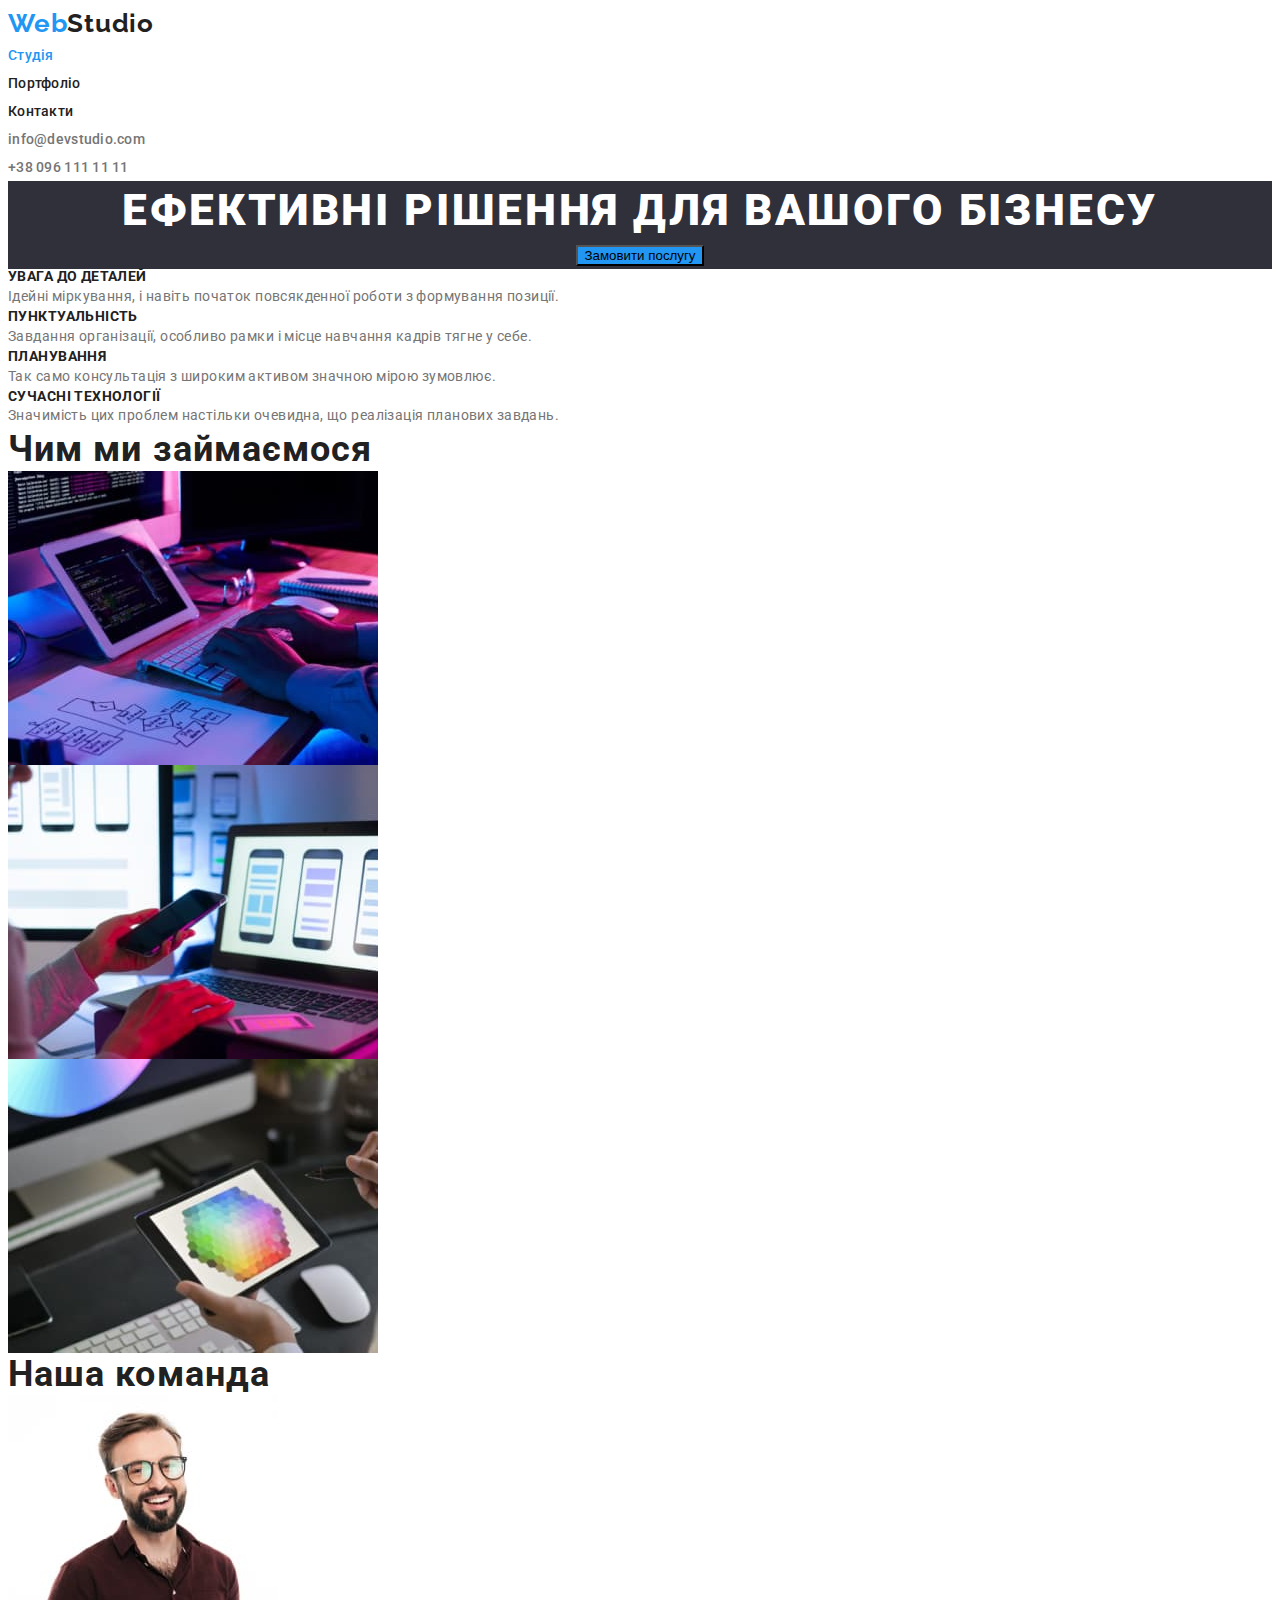
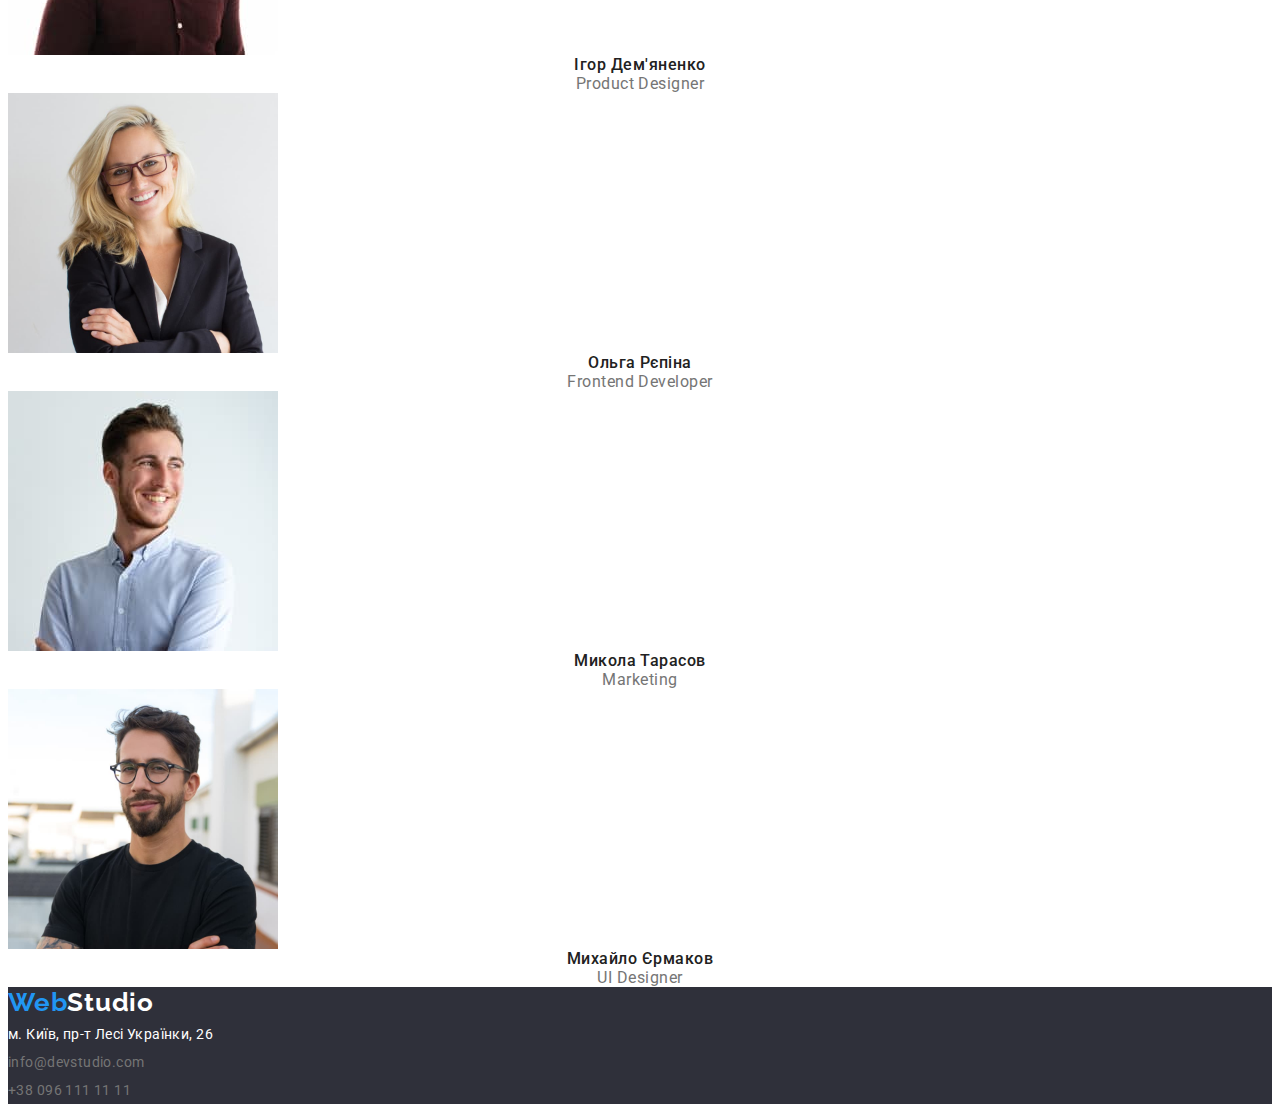
==== index.html @ 82c0abb4 "Initial commit" ====
<!DOCTYPE html>
<html lang="uk">
  <head>
    <meta charset="UTF-8" />
    <meta http-equiv="X-UA-Compatible" content="IE=edge" />
    <meta name="viewport" content="width=device-width, initial-scale=1.0" />
    <title>Document</title>
    <link rel="stylesheet" href="./css/styles.css" />
    <!-- font-family-->
    <link rel="preconnect" href="https://fonts.googleapis.com" />
    <link rel="preconnect" href="https://fonts.gstatic.com" crossorigin />
    <link
      href="https://fonts.googleapis.com/css2?family=Montserrat:wght@400;700&family=Raleway:wght@300;700&family=Roboto:wght@400;500;700;900&display=swap"
      rel="stylesheet"
    />
  </head>
  <body class="header">
    <header class="color-header">
      <nav>
        <a href="./index.html" class="logo link"
          ><span class="color-web">Web</span>Studio</a
        >
        <ul class="header-nav">
          <li>
            <a href="./index.html" class="header-nav-link header-studio link">Студія</a>
          </li>
          <li>
            <a href="./portfolio.html" class="header-nav-link link"
              >Портфоліо</a
            >
          </li>
          <li>
            <a href="" class="header-nav-link link">Контакти</a>
          </li>
        </ul>
      </nav>
      <ul class="contact">
        <li>
          <a href="mailto:info@devstudio.com" class="contact-link-mail link"
            >info@devstudio.com</a
          >
        </li>
        <li>
          <a href="tel:+3809611111" class="contact-link-tel link"
            >+38 096 111 11 11</a
          >
        </li>
      </ul>
    </header>
    <main>
      <section class="hero">
        <h1 class="hero-title">ЕФЕКТИВНІ РІШЕННЯ ДЛЯ ВАШОГО БІЗНЕСУ</h1>
        <button class="btn" type="button">Замовити послугу</button>
      </section>
      <section class="work">
        <h2 class="visually-hidden">Особливості</h2>
        <ul class="list">
          <li>
            <h3 class="work-title">УВАГА ДО ДЕТАЛЕЙ</h3>
            <p class="work-text">
              Ідейні міркування, і навіть початок повсякденної роботи з
              формування позиції.
            </p>
          </li>
          <li>
            <h3 class="work-title">ПУНКТУАЛЬНІСТЬ</h3>
            <p class="work-text">
              Завдання організації, особливо рамки і місце навчання кадрів тягне
              у себе.
            </p>
          </li>
          <li>
            <h3 class="work-title">ПЛАНУВАННЯ</h3>
            <p class="work-text">
              Так само консультація з широким активом значною мірою зумовлює.
            </p>
          </li>
          <li>
            <h3 class="work-title">СУЧАСНІ ТЕХНОЛОГІЇ</h3>
            <p class="work-text">
              Значимість цих проблем настільки очевидна, що реалізація планових
              завдань.
            </p>
          </li>
        </ul>
      </section>
      <section class="section">
        <h2 class="section-title">Чим ми займаємося</h2>
        <ul class="list">
          <li>
            <img
              src="./images/comp.jpg"
              alt="компьютер"
              width="370"
              height="294"
            />
          </li>
          <li>
            <img
              src="./images/mobile.jpg"
              alt="телефон"
              width="370"
              height="294"
            />
          </li>
          <li>
            <img
              src="./images/tablet.jpg"
              alt="планшет"
              width="370"
              height="294"
            />
          </li>
        </ul>
      </section>
      <section class="section">
        <h2 class="section-title">Наша команда</h2>
        <ul class="list">
          <li>
            <img
              class="img"
              src="./images/designer.jpg"
              alt="фото"
              width="270"
              height="260"
            />
            <div>
              <h3 class="section-title-name">Ігор Дем'яненко</h3>
              <p class="section-text" lang="en">Product Designer</p>
            </div>
          </li>
          <li>
            <img
              src="./images/frontend.jpg"
              alt="фото"
              width="270"
              height="260"
            />
            <div>
              <h3 class="section-title-name">Ольга Рєпіна</h3>
              <p class="section-text" lang="en">Frontend Developer</p>
            </div>
          </li>
          <li>
            <img
              src="./images/marketing.jpg"
              alt="фото"
              width="270"
              height="260"
            />
            <div>
              <h3 class="section-title-name">Микола Тарасов</h3>
              <p class="section-text" lang="en">Marketing</p>
            </div>
          </li>
          <li>
            <img src="./images/ui.jpg" alt="фото" width="270" height="260" />
            <div>
              <h3 class="section-title-name">Михайло Єрмаков</h3>
              <p class="section-text" lang="en">UI Designer</p>
            </div>
          </li>
        </ul>
      </section>
    </main>
    <footer class="color-footer">
      <a href="./index.html" class="logo-studio link"
        ><span class="color-web">Web</span>Studio</a
      >
      <address>
        <a
          href="https://goo.gl/maps/vG6KCRYgaPiJuEGL6"
          target="_blank"
          rel="noopener noreferrer nofollow"
          class="color-maps link"
          >м. Київ, пр-т Лесі Українки, 26</a
        >
        <ul class="list">
          <li>
            <a href="mailto:info@devstudio.com" class="color-mail link"
              >info@devstudio.com</a
            >
          </li>
          <li>
            <a href="tel:+3809611111" class="color-tel link"
              >+38 096 111 11 11</a
            >
          </li>
        </ul>
      </address>
    </footer>
  </body>
</html>
---- css/styles.css ----
p,
h1,
h2,
h3,
h4,
h5,
h6 {
  margin: 0;
}
ul,
ol {
  margin: 0;
  padding-left: 0;
  
}
ul {
  list-style: none;
}
/*Властивість кнопок*/
button {
  cursor: pointer;
}
address {
  font-style: normal;
}
/*Властивості картинок*/
img {
  display: block;
  max-width: 100%;
  height: auto;
}
/*Прибирає базові властивості посилань */
.link {
  text-decoration: none;
  color: inherit;
}

:root {
  --main-title-color: #ffffff;
  --body-title-color: #212121;
  --body-text-color: #757575;
  --blue-title-color: #2196f3;
}
/* header */
.logo {
  font-family: "Raleway";
  font-weight: 700;
  font-size: 26px;
  line-height: 1.19;
  letter-spacing: 0.03em;
  color: var(--body-title-color);
}

.header-nav-link:hover,
.header-nav-link:focus,
.contact-link-mail:hover,
.contact-link-mail:focus,
.contact-link-tel:hover,
.contact-link-tel:focus{
  color: var(--blue-title-color);
}

.header {
  font-family: "Roboto", sans-serif;
  font-size: 14px;
  line-height: 2;
  color: var(--body-title-color);
}
/* Властивості навігації*/
.header-nav-link {
  font-weight: 500;
  line-height: 1.14;
  letter-spacing: 0.02em;
  color:var(--body-title-color);
}

/*контакти*/
 .contact-link-mail, .contact-link-tel {
  font-weight: 500;
  line-height: 1.14;
  letter-spacing: 0.02em;
  color:  var(--body-text-color);
}

/*Акцент кольору на посилання studio*/
.header-studio {
  color:var(--blue-title-color)
}
/*Акцент кольору на посилання portfolio*/
.header-portfolio {
  color:var(--blue-title-color)
}
/*прибирає маркери*/
.list {
  marker: none;
}
.work-title {
  font-size: 14px;
  line-height: 1.14;
  letter-spacing: 0.03em;
  text-transform: uppercase;
}

.work-text {
  line-height: 1.71;
  letter-spacing: 0.03em;
  color: var(--body-text-color);
}

.hero {
  text-align: center;
  background-color: #2f303a;
  color: var(--main-title-color);
}
.hero-title {
  font-weight: 900;
  font-size: 44px;
  line-height: 1.36;
  letter-spacing: 0.06em;
  text-transform: uppercase;
}
/*стилізація кнопки*/
.btn {
  background-color: var(--blue-title-color);
}
.color-header {
  background: var(--grey);
  width: 1600px;
}

.section-title {
  font-size: 36px;
  line-height: 1.17;
  letter-spacing: 0.03em;
}
.section-title-name {
  font-weight: 500;
  font-size: 16px;
  line-height: 1.19;
  text-align: center;
  letter-spacing: 0.03em;
}
.section-text {
  font-size: 16px;
  line-height: 1.19;
  text-align: center;
  letter-spacing: 0.03em;
  color: var(--body-text-color);
}
.color-footer {
  background-color: #2f303a;
}
.logo-studio {
  font-family: "Raleway";
  font-weight: 700;
  font-size: 26px;
  line-height: 1.19;
  letter-spacing: 0.03em;
  color: rgba(255, 255, 255, 1);
}
.contacts,
.color-tel-black,
.color-mail-black,
.studio-black,
.color-studio-black {
  color: var(--body-title-color);
}
.color-web {
  color: #2196f3;
}

.color-studio,
.color-address,
.color-info {
  color: var(--main-title-color);
}


.color-mail:hover,
.color-mail:focus,
.color-tel:hover,
.color-tel:focus {
  color: var(--blue-title-color);
}

.color-mail,
.color-tel {
  letter-spacing: 0.03em;
  color:  var(--body-text-color);
  }
  .color-maps {
  letter-spacing: 0.03em;
  color:  var(--main-title-color);
  }
/*Портфоліо*/

 .cursor .cursor-btn {
  background: #f5f4fa;
  border-radius: 4px;
  border: #f5f4fa;
}
.cursor-btn:hover, .cursor-btn:focus  {
 color: var(--main-title-color);
 background-color: var(--blue-title-color);
 }



/*portfolio-title  скриває заголовок*/
.portfolio-title,
.visually-hidden {
  position: absolute;
  white-space: nowrap;
  width: 1px;
  height: 1px;
  overflow: hidden;
  border: 0;
  padding: 0;
  clip: rect(0 0 0 0);
  clip-path: inset(50%);
  margin: -1px;
}
.portfolio-title-list {
  font-size: 18px;
  line-height: 2;
  letter-spacing: 0.06em;
}
.portfolio-text {
  font-size: 16px;
  line-height: 1.88;
  letter-spacing: 0.03em;
  color: var(--body-text-color);
}
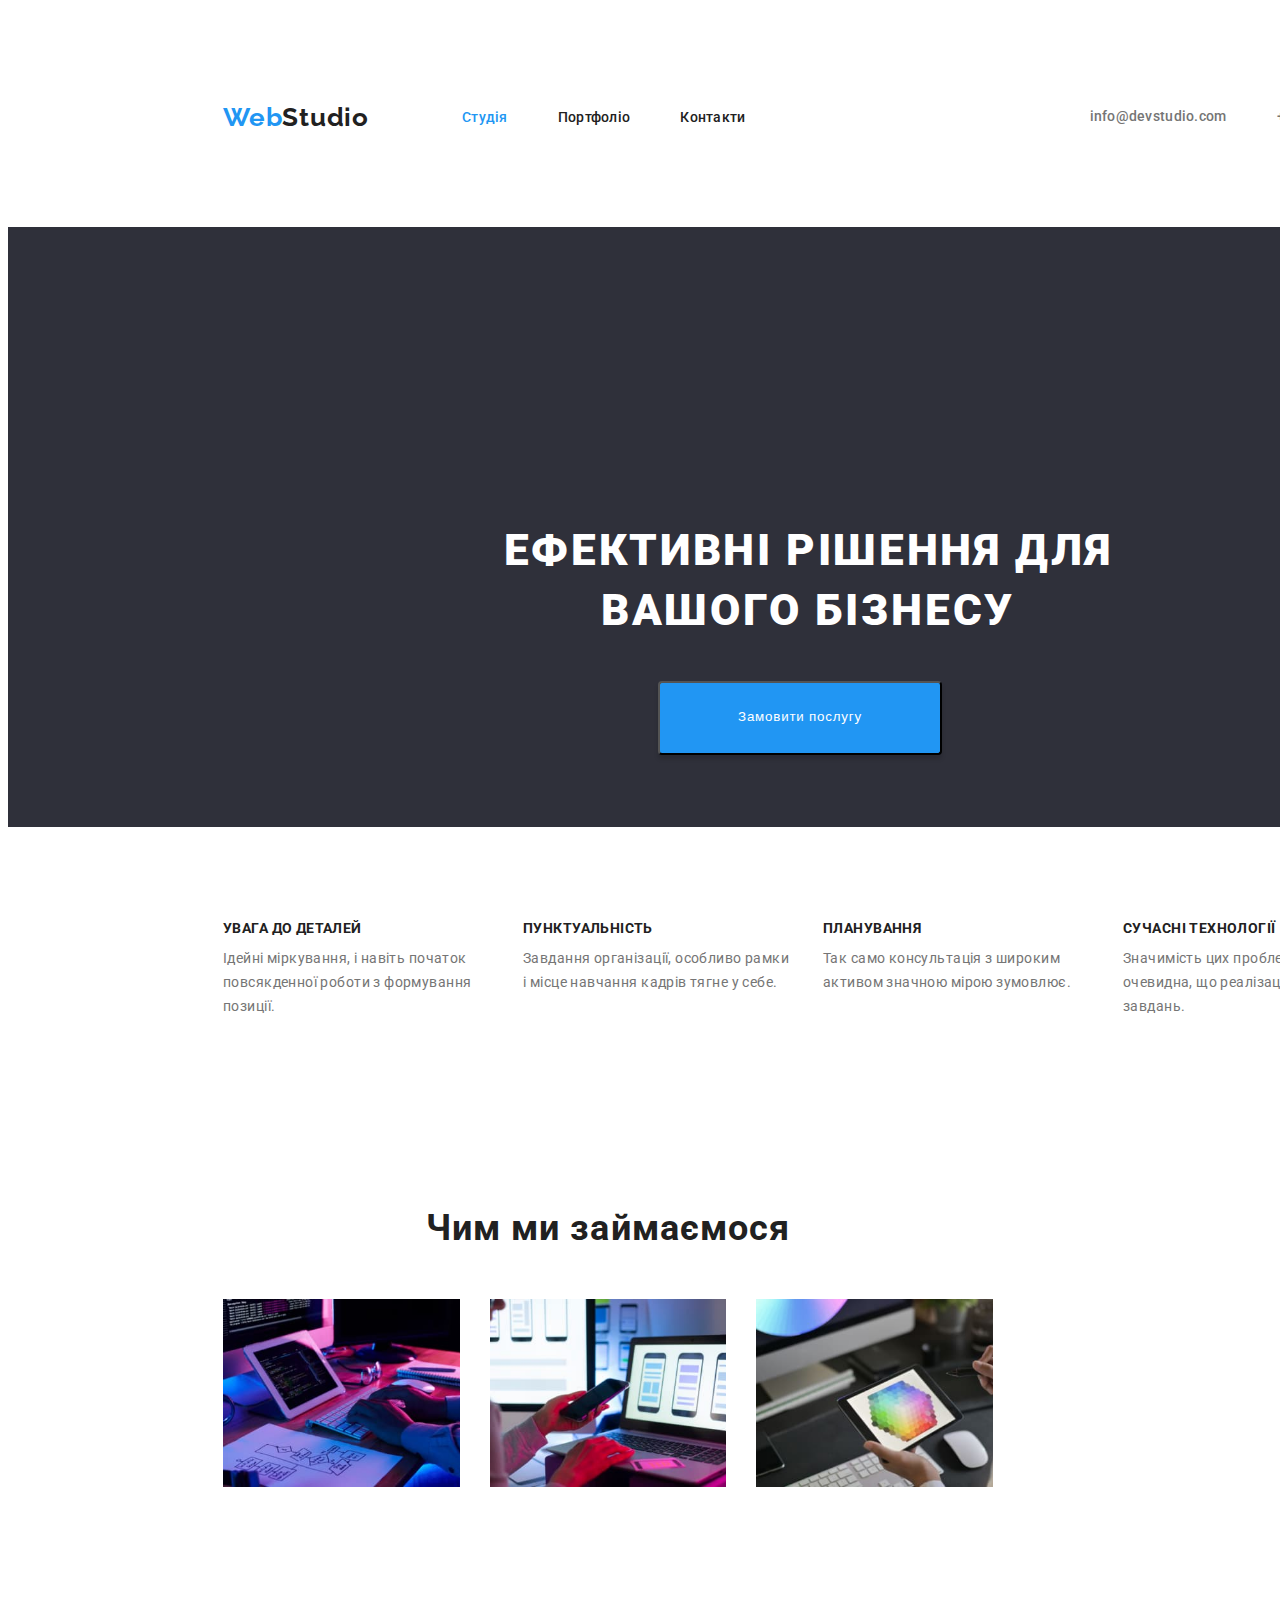
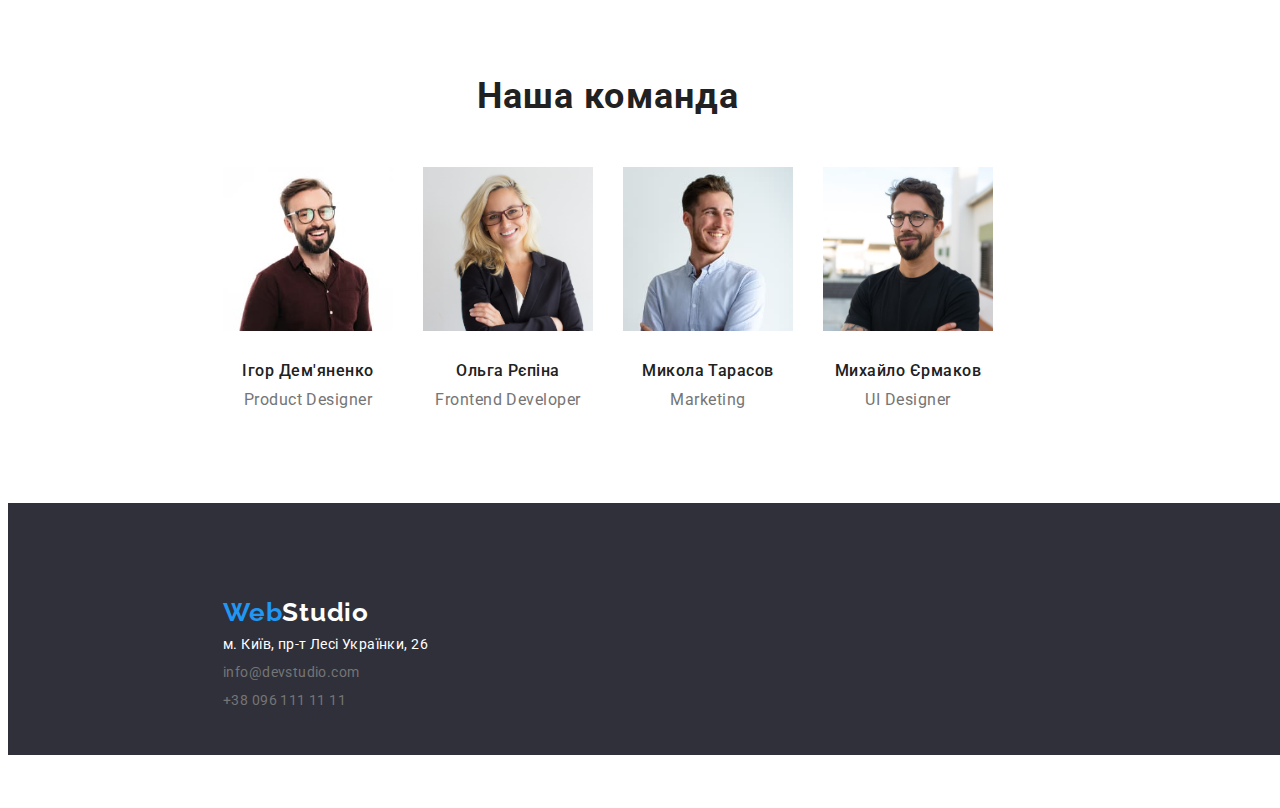
==== commit 12079d98: "дз" ====
--- a/index.html
+++ b/index.html
@@ -5,7 +5,6 @@
     <meta http-equiv="X-UA-Compatible" content="IE=edge" />
     <meta name="viewport" content="width=device-width, initial-scale=1.0" />
     <title>Document</title>
-    <link rel="stylesheet" href="./css/styles.css" />
     <!-- font-family-->
     <link rel="preconnect" href="https://fonts.googleapis.com" />
     <link rel="preconnect" href="https://fonts.gstatic.com" crossorigin />
@@ -13,161 +12,177 @@
       href="https://fonts.googleapis.com/css2?family=Montserrat:wght@400;700&family=Raleway:wght@300;700&family=Roboto:wght@400;500;700;900&display=swap"
       rel="stylesheet"
     />
+    <link
+      href="https://cdnjs.cloudflare.com/ajax/libs/normalize/1.1.0/normalize.min.css"
+    />
+    <link rel="stylesheet" href="./css/styles.css" />
   </head>
   <body class="header">
     <header class="color-header">
-      <nav>
-        <a href="./index.html" class="logo link"
-          ><span class="color-web">Web</span>Studio</a
-        >
-        <ul class="header-nav">
-          <li>
-            <a href="./index.html" class="header-nav-link header-studio link">Студія</a>
-          </li>
-          <li>
-            <a href="./portfolio.html" class="header-nav-link link"
-              >Портфоліо</a
-            >
-          </li>
-          <li>
-            <a href="" class="header-nav-link link">Контакти</a>
-          </li>
-        </ul>
+      <div class="container header-container">
+      <nav class="header-navigation">
+                  <a href="./index.html" class="logo link"
+            ><span class="color-web">Web</span>Studio</a
+          >
+          <ul class="header-nav">
+            <li>
+              <a href="./index.html" class="header-nav-link header-studio link"
+                >Студія</a
+              >
+            </li>
+            <li>
+              <a href="./portfolio.html" class="header-nav-link link"
+                >Портфоліо</a
+              >
+            </li>
+            <li>
+              <a href="" class="header-nav-link link">Контакти</a>
+            </li>
+          </ul>
+       
       </nav>
+     
       <ul class="contact">
-        <li>
-          <a href="mailto:info@devstudio.com" class="contact-link-mail link"
-            >info@devstudio.com</a
-          >
-        </li>
-        <li>
-          <a href="tel:+3809611111" class="contact-link-tel link"
-            >+38 096 111 11 11</a
-          >
-        </li>
+        
+          <li>
+            <a href="mailto:info@devstudio.com" class="contact-link-mail link"
+              >info@devstudio.com</a
+            >
+          </li>
+          <li>
+            <a href="tel:+3809611111" class="contact-link-tel link"
+              >+38 096 111 11 11</a
+            >
+          </li>
+     
+        
       </ul>
+    </div>
     </header>
     <main>
       <section class="hero">
-        <h1 class="hero-title">ЕФЕКТИВНІ РІШЕННЯ ДЛЯ ВАШОГО БІЗНЕСУ</h1>
-        <button class="btn" type="button">Замовити послугу</button>
+        <div class="container">
+          <h1 class="hero-title">ЕФЕКТИВНІ РІШЕННЯ ДЛЯ ВАШОГО БІЗНЕСУ</h1>
+          <button class="btn" type="button">Замовити послугу</button>
+        </div>
       </section>
       <section class="work">
-        <h2 class="visually-hidden">Особливості</h2>
-        <ul class="list">
-          <li>
-            <h3 class="work-title">УВАГА ДО ДЕТАЛЕЙ</h3>
-            <p class="work-text">
-              Ідейні міркування, і навіть початок повсякденної роботи з
-              формування позиції.
-            </p>
-          </li>
-          <li>
-            <h3 class="work-title">ПУНКТУАЛЬНІСТЬ</h3>
-            <p class="work-text">
-              Завдання організації, особливо рамки і місце навчання кадрів тягне
-              у себе.
-            </p>
-          </li>
-          <li>
-            <h3 class="work-title">ПЛАНУВАННЯ</h3>
-            <p class="work-text">
-              Так само консультація з широким активом значною мірою зумовлює.
-            </p>
-          </li>
-          <li>
-            <h3 class="work-title">СУЧАСНІ ТЕХНОЛОГІЇ</h3>
-            <p class="work-text">
-              Значимість цих проблем настільки очевидна, що реалізація планових
-              завдань.
-            </p>
-          </li>
-        </ul>
+        <div class="container"><h2 class="visually-hidden">Особливості</h2>
+          <ul class="about-work list">
+            <li>
+              <h3 class="work-title">УВАГА ДО ДЕТАЛЕЙ</h3>
+              <p class="work-text">
+                Ідейні міркування, і навіть початок повсякденної роботи з
+                формування позиції.
+              </p>
+            </li>
+            <li>
+              <h3 class="work-title">ПУНКТУАЛЬНІСТЬ</h3>
+              <p class="work-text">
+                Завдання організації, особливо рамки і місце навчання кадрів тягне
+                у себе.
+              </p>
+            </li>
+            <li>
+              <h3 class="work-title">ПЛАНУВАННЯ</h3>
+              <p class="work-text">
+                Так само консультація з широким активом значною мірою зумовлює.
+              </p>
+            </li>
+            <li>
+              <h3 class="work-title">СУЧАСНІ ТЕХНОЛОГІЇ</h3>
+              <p class="work-text">
+                Значимість цих проблем настільки очевидна, що реалізація планових
+                завдань.
+              </p>
+            </li>
+          </ul></div>
       </section>
       <section class="section">
-        <h2 class="section-title">Чим ми займаємося</h2>
-        <ul class="list">
-          <li>
-            <img
-              src="./images/comp.jpg"
-              alt="компьютер"
-              width="370"
-              height="294"
-            />
-          </li>
-          <li>
-            <img
-              src="./images/mobile.jpg"
-              alt="телефон"
-              width="370"
-              height="294"
-            />
-          </li>
-          <li>
-            <img
-              src="./images/tablet.jpg"
-              alt="планшет"
-              width="370"
-              height="294"
-            />
-          </li>
-        </ul>
+        <div class="container"><h2 class="section-title">Чим ми займаємося</h2>
+          <ul class="img-list list">
+            <li>
+              <img
+                src="./images/comp.jpg"
+                alt="компьютер"
+                width="370"
+                height="294"
+              />
+            </li>
+            <li>
+              <img
+                src="./images/mobile.jpg"
+                alt="телефон"
+                width="370"
+                height="294"
+              />
+            </li>
+            <li>
+              <img
+                src="./images/tablet.jpg"
+                alt="планшет"
+                width="370"
+                height="294"
+              />
+            </li>
+          </ul></div>
       </section>
       <section class="section">
-        <h2 class="section-title">Наша команда</h2>
-        <ul class="list">
-          <li>
-            <img
-              class="img"
-              src="./images/designer.jpg"
-              alt="фото"
-              width="270"
-              height="260"
-            />
-            <div>
-              <h3 class="section-title-name">Ігор Дем'яненко</h3>
-              <p class="section-text" lang="en">Product Designer</p>
-            </div>
-          </li>
-          <li>
-            <img
-              src="./images/frontend.jpg"
-              alt="фото"
-              width="270"
-              height="260"
-            />
-            <div>
-              <h3 class="section-title-name">Ольга Рєпіна</h3>
-              <p class="section-text" lang="en">Frontend Developer</p>
-            </div>
-          </li>
-          <li>
-            <img
-              src="./images/marketing.jpg"
-              alt="фото"
-              width="270"
-              height="260"
-            />
-            <div>
-              <h3 class="section-title-name">Микола Тарасов</h3>
-              <p class="section-text" lang="en">Marketing</p>
-            </div>
-          </li>
-          <li>
-            <img src="./images/ui.jpg" alt="фото" width="270" height="260" />
-            <div>
-              <h3 class="section-title-name">Михайло Єрмаков</h3>
-              <p class="section-text" lang="en">UI Designer</p>
-            </div>
-          </li>
-        </ul>
+        <div class="container"><h2 class="section-title">Наша команда</h2>
+          <ul class="img-list list">
+            <li>
+              <img
+                class="img"
+                src="./images/designer.jpg"
+                alt="фото"
+                width="270"
+                height="260"
+              />
+              <div>
+                <h3 class="section-title-name">Ігор Дем'яненко</h3>
+                <p class="section-text" lang="en">Product Designer</p>
+              </div>
+            </li>
+            <li>
+              <img
+                src="./images/frontend.jpg"
+                alt="фото"
+                width="270"
+                height="260"
+              />
+              <div>
+                <h3 class="section-title-name">Ольга Рєпіна</h3>
+                <p class="section-text" lang="en">Frontend Developer</p>
+              </div>
+            </li>
+            <li>
+              <img
+                src="./images/marketing.jpg"
+                alt="фото"
+                width="270"
+                height="260"
+              />
+              <div>
+                <h3 class="section-title-name">Микола Тарасов</h3>
+                <p class="section-text" lang="en">Marketing</p>
+              </div>
+            </li>
+            <li>
+              <img src="./images/ui.jpg" alt="фото" width="270" height="260" />
+              <div>
+                <h3 class="section-title-name">Михайло Єрмаков</h3>
+                <p class="section-text" lang="en">UI Designer</p>
+              </div>
+            </li>
+          </ul></div>
       </section>
     </main>
     <footer class="color-footer">
-      <a href="./index.html" class="logo-studio link"
+      <div class="container">
+        <a href="./index.html" class="logo-studio link"
         ><span class="color-web">Web</span>Studio</a
       >
-      <address>
+      <address class="address">
         <a
           href="https://goo.gl/maps/vG6KCRYgaPiJuEGL6"
           target="_blank"
@@ -175,7 +190,7 @@
           class="color-maps link"
           >м. Київ, пр-т Лесі Українки, 26</a
         >
-        <ul class="list">
+        <ul class="list-address">
           <li>
             <a href="mailto:info@devstudio.com" class="color-mail link"
               >info@devstudio.com</a
@@ -188,6 +203,8 @@
           </li>
         </ul>
       </address>
+      </div>
+     
     </footer>
   </body>
 </html>
--- a/css/styles.css
+++ b/css/styles.css
@@ -1,3 +1,9 @@
+*,
+*::before,
+*::after {
+  box-sizing: inherit;
+}
+
 p,
 h1,
 h2,
@@ -11,10 +17,55 @@
 ol {
   margin: 0;
   padding-left: 0;
-  
-}
+}
+
 ul {
   list-style: none;
+}
+
+.container {
+  width: 1200px;
+  padding: 94px 0 94px 0;
+  margin: 0;
+}
+
+.header-navigation {
+  display: flex;
+  align-items: center;
+}
+.div {
+  margin: 0;
+}
+
+.header-nav {
+  padding-left: 93px;
+  display: flex;
+  gap: 50px;
+  text-align: center;
+  margin: 0;
+}
+
+.header-container {
+  display: flex;
+  margin: 0;
+}
+
+.contact {
+  display: flex;
+  gap: 50px;
+  text-align: center;
+  padding-left: 344px;
+}
+
+.list {
+  display: flex;
+  gap: 30px;
+}
+.portfolio {
+  display: flex;
+  row-gap: 15px;
+  flex-wrap: wrap;
+  column-gap: 15px;
 }
 /*Властивість кнопок*/
 button {
@@ -23,12 +74,23 @@
 address {
   font-style: normal;
 }
+.gallery-list {
+  display: flex;
+  flex-wrap: wrap;
+  gap: 30px;
+ }
+
+.list-item {
+  width: calc((100%-120px) / 4);
+
+ }
 /*Властивості картинок*/
 img {
   display: block;
   max-width: 100%;
   height: auto;
 }
+
 /*Прибирає базові властивості посилань */
 .link {
   text-decoration: none;
@@ -39,7 +101,7 @@
   --main-title-color: #ffffff;
   --body-title-color: #212121;
   --body-text-color: #757575;
-  --blue-title-color: #2196f3;
+  --accent-color: #2196f3;
 }
 /* header */
 .logo {
@@ -56,8 +118,8 @@
 .contact-link-mail:hover,
 .contact-link-mail:focus,
 .contact-link-tel:hover,
-.contact-link-tel:focus{
-  color: var(--blue-title-color);
+.contact-link-tel:focus {
+  color: var(--accent-color);
 }
 
 .header {
@@ -65,73 +127,123 @@
   font-size: 14px;
   line-height: 2;
   color: var(--body-title-color);
+  border: 1px rgba(236, 236, 236, 1);
 }
 /* Властивості навігації*/
 .header-nav-link {
   font-weight: 500;
   line-height: 1.14;
   letter-spacing: 0.02em;
-  color:var(--body-title-color);
+  color: var(--body-title-color);
+  min-width: 45px;
+  min-height: 16px;
+  display: inline-block;
 }
 
 /*контакти*/
- .contact-link-mail, .contact-link-tel {
+.contact-link-mail,
+.contact-link-tel {
   font-weight: 500;
   line-height: 1.14;
   letter-spacing: 0.02em;
-  color:  var(--body-text-color);
+  color: var(--body-text-color);
+  min-width: 122px;
+  min-height: 16px;
+  display: inline-block;
 }
 
 /*Акцент кольору на посилання studio*/
 .header-studio {
-  color:var(--blue-title-color)
+  color: var(--accent-color);
 }
 /*Акцент кольору на посилання portfolio*/
 .header-portfolio {
-  color:var(--blue-title-color)
+  color: var(--accent-color);
 }
 /*прибирає маркери*/
 .list {
   marker: none;
+  padding: 0;
+  margin: 0;
+}
+.img-list {
+  margin-right: 215px;
+  margin-left: 215px;
+}
+.list-address {
+  marker: none;
+  padding: 0;
+  margin: 0;
 }
 .work-title {
   font-size: 14px;
   line-height: 1.14;
   letter-spacing: 0.03em;
   text-transform: uppercase;
-}
-
+  margin-bottom: 10px;
+}
+.about-work {
+  padding-left:215px;
+  padding-right: 215px;
+
+  
+}
 .work-text {
   line-height: 1.71;
   letter-spacing: 0.03em;
   color: var(--body-text-color);
+  width: 270px;
+  min-height: 48px;
 }
 
 .hero {
   text-align: center;
   background-color: #2f303a;
   color: var(--main-title-color);
-}
+  width: 696px;
+  height: 120px;
+  padding: 200px 452px 280px 452px;
+  }
+
 .hero-title {
   font-weight: 900;
   font-size: 44px;
   line-height: 1.36;
   letter-spacing: 0.06em;
+  text-align: center;
+  margin-bottom: 30px;
   text-transform: uppercase;
+  width: 696px;
+  height: 120px;
 }
 /*стилізація кнопки*/
 .btn {
-  background-color: var(--blue-title-color);
-}
+  background-color: var(--accent-color);
+  padding: 10px 32px 10px 32px;
+  width: 216px;
+  height: 50px;
+  text-align: center;
+  line-height: 1.87;
+  letter-spacing: 0.06em;
+  color: var(--main-title-color);
+  box-shadow: 0px 4px 4px rgba(0, 0, 0, 0.15);
+  border-radius: 4px;
+  margin: 10px 20px 10px -500px;
+ }
+
 .color-header {
   background: var(--grey);
   width: 1600px;
+  margin-left: 215px;
+  margin-right: 215px;
 }
 
 .section-title {
   font-size: 36px;
   line-height: 1.17;
   letter-spacing: 0.03em;
+  text-align: center;
+  padding-bottom: 50px;
 }
 .section-title-name {
   font-weight: 500;
@@ -139,6 +251,8 @@
   line-height: 1.19;
   text-align: center;
   letter-spacing: 0.03em;
+  padding-top: 30px;
+  padding-bottom: 10px;
 }
 .section-text {
   font-size: 16px;
@@ -149,6 +263,9 @@
 }
 .color-footer {
   background-color: #2f303a;
+  width: 1385px;
+  height: 252px;
+  padding-left: 215px;
 }
 .logo-studio {
   font-family: "Raleway";
@@ -175,37 +292,50 @@
   color: var(--main-title-color);
 }
 
-
 .color-mail:hover,
 .color-mail:focus,
 .color-tel:hover,
 .color-tel:focus {
-  color: var(--blue-title-color);
+  color: var(--accent-color);
 }
 
 .color-mail,
 .color-tel {
   letter-spacing: 0.03em;
-  color:  var(--body-text-color);
-  }
-  .color-maps {
-  letter-spacing: 0.03em;
-  color:  var(--main-title-color);
-  }
+  color: var(--body-text-color);
+}
+.color-maps {
+  letter-spacing: 0.03em;
+  color: var(--main-title-color);
+}
 /*Портфоліо*/
-
- .cursor .cursor-btn {
+.cursor {
+  padding: 50px;
+  text-align: center;
+   gap: 8px;
+}
+
+.cursor .cursor-btn {
   background: #f5f4fa;
   border-radius: 4px;
   border: #f5f4fa;
-}
-.cursor-btn:hover, .cursor-btn:focus  {
- color: var(--main-title-color);
- background-color: var(--blue-title-color);
- }
-
-
-
+  display: inline-block;
+  text-align: center;
+  min-width: 73px;
+  min-height: 38px;
+  padding: 6px 25px 6px 25px;
+}
+.cursor-btn:hover,
+.cursor-btn:focus {
+  color: var(--main-title-color);
+  background-color: var(--accent-color);
+}
+
+.portfolio {
+  border: 1px rgba(238, 238, 238, 1);
+  margin-left: 215px;
+  margin-right: 215px;
+}
 /*portfolio-title  скриває заголовок*/
 .portfolio-title,
 .visually-hidden {
@@ -224,6 +354,7 @@
   font-size: 18px;
   line-height: 2;
   letter-spacing: 0.06em;
+  margin-bottom: 4px;
 }
 .portfolio-text {
   font-size: 16px;
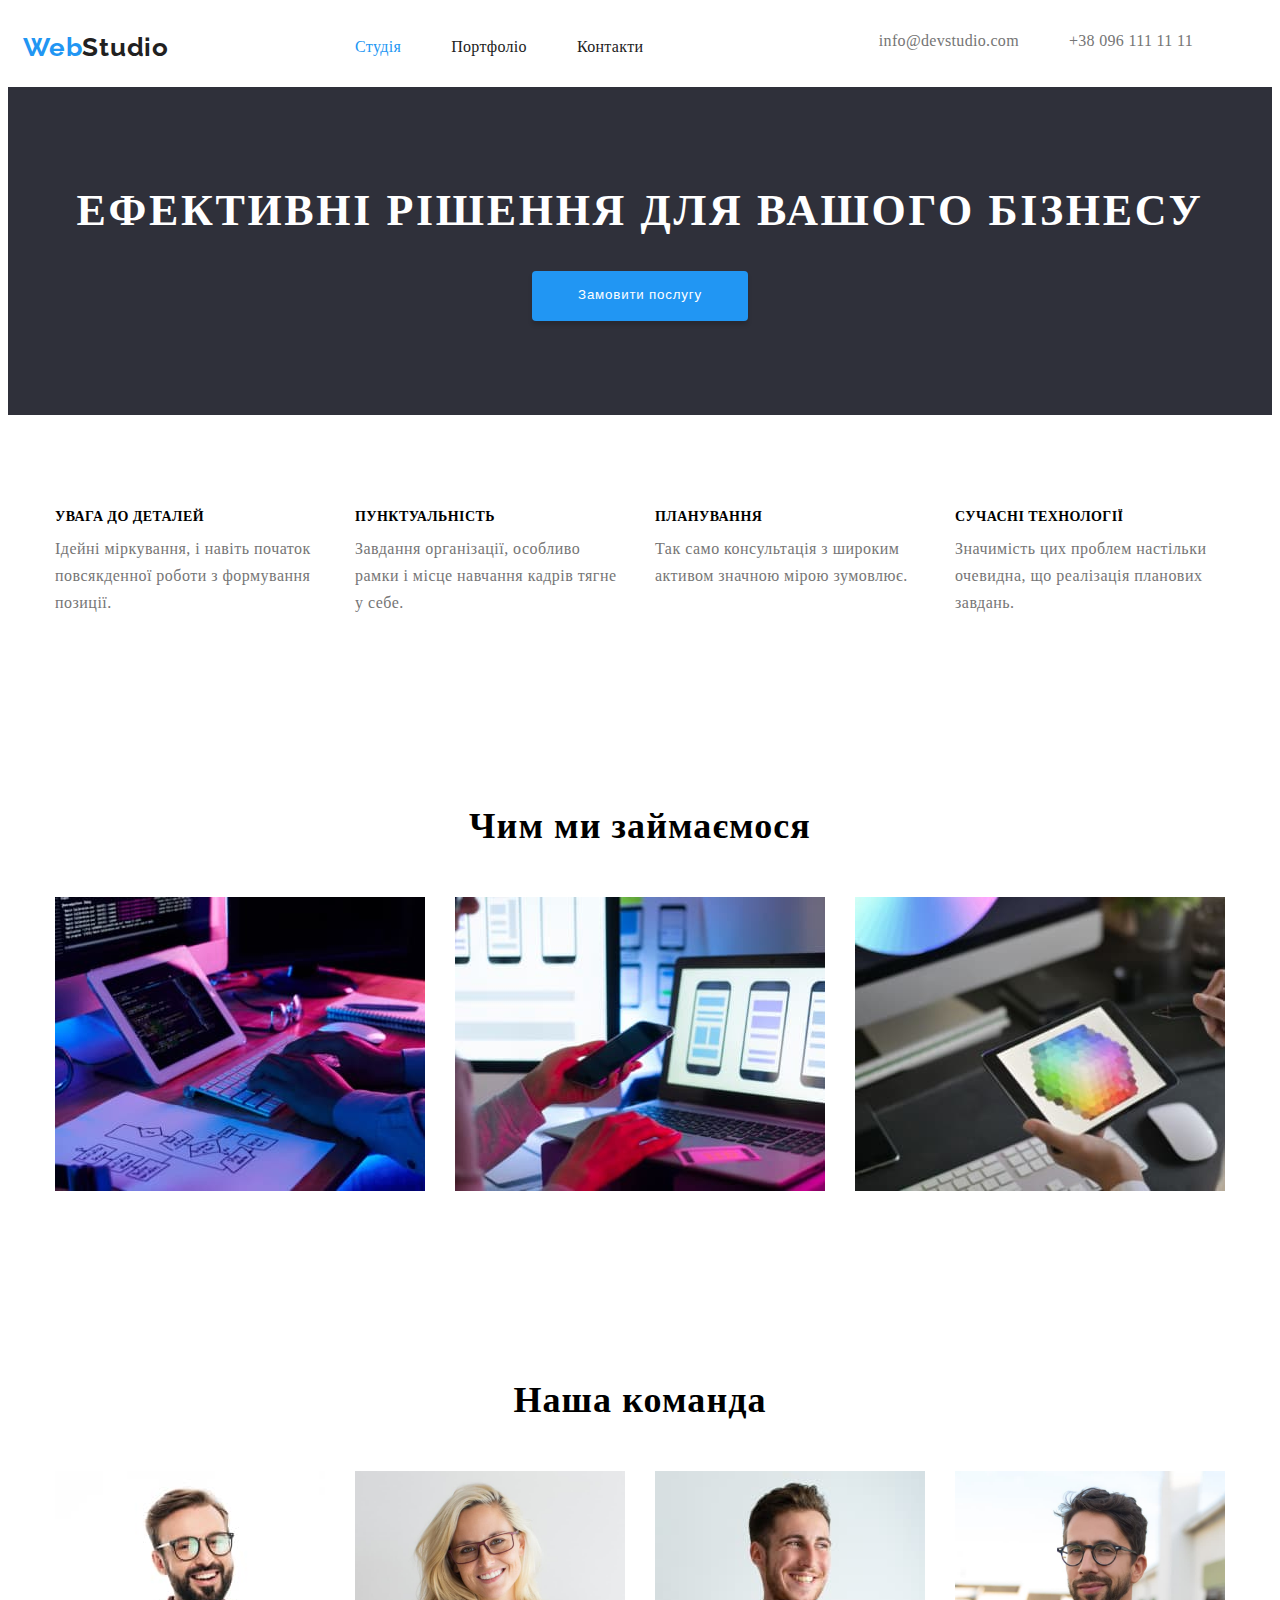
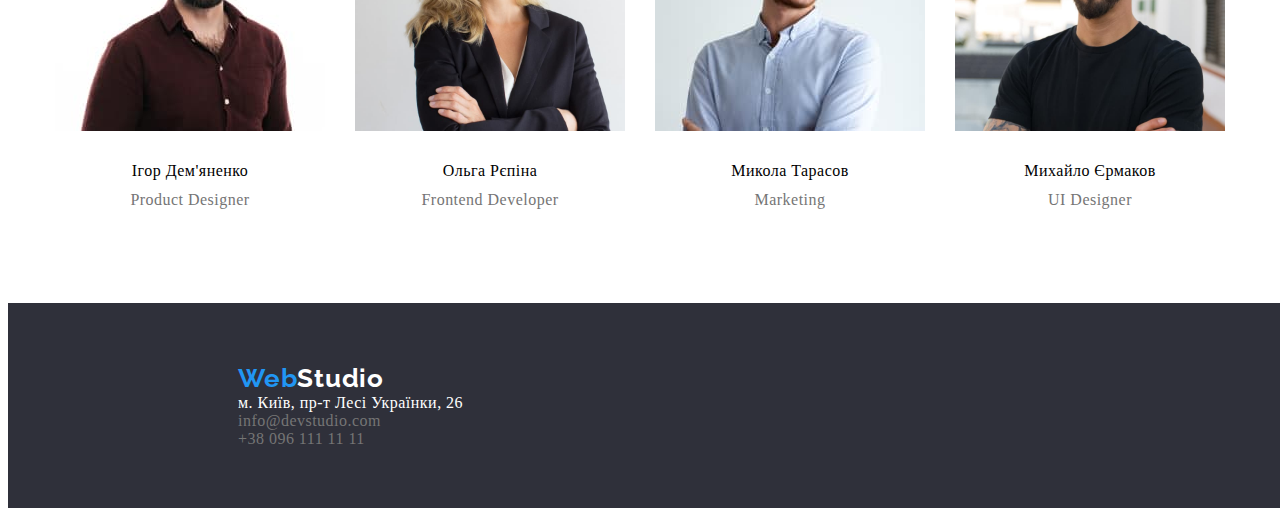
==== commit 5b25446f: "правки" ====
--- a/index.html
+++ b/index.html
@@ -13,15 +13,19 @@
       rel="stylesheet"
     />
     <link
-      href="https://cdnjs.cloudflare.com/ajax/libs/normalize/1.1.0/normalize.min.css"
+      rel="stylesheet"
+      href="https://cdnjs.cloudflare.com/ajax/libs/modern-normalize/1.1.0/modern-normalize.min.css"
+      integrity="sha512-wpPYUAdjBVSE4KJnH1VR1HeZfpl1ub8YT/NKx4PuQ5NmX2tKuGu6U/JRp5y+Y8XG2tV+wKQpNHVUX03MfMFn9Q=="
+      crossorigin="anonymous"
+      referrerpolicy="no-referrer"
     />
     <link rel="stylesheet" href="./css/styles.css" />
   </head>
-  <body class="header">
-    <header class="color-header">
+  <body>
+    <header class="header">
       <div class="container header-container">
-      <nav class="header-navigation">
-                  <a href="./index.html" class="logo link"
+        <nav class="header-navigation">
+          <a href="./index.html" class="logo link"
             ><span class="color-web">Web</span>Studio</a
           >
           <ul class="header-nav">
@@ -39,11 +43,9 @@
               <a href="" class="header-nav-link link">Контакти</a>
             </li>
           </ul>
-       
-      </nav>
-     
-      <ul class="contact">
-        
+        </nav>
+
+        <ul class="contact">
           <li>
             <a href="mailto:info@devstudio.com" class="contact-link-mail link"
               >info@devstudio.com</a
@@ -54,52 +56,53 @@
               >+38 096 111 11 11</a
             >
           </li>
-     
-        
-      </ul>
-    </div>
+        </ul>
+      </div>
     </header>
     <main>
-      <section class="hero">
+      <section class="section hero">
         <div class="container">
           <h1 class="hero-title">ЕФЕКТИВНІ РІШЕННЯ ДЛЯ ВАШОГО БІЗНЕСУ</h1>
           <button class="btn" type="button">Замовити послугу</button>
         </div>
       </section>
-      <section class="work">
-        <div class="container"><h2 class="visually-hidden">Особливості</h2>
+      <section class="section work">
+        <div class="container">
+          <h2 class="visually-hidden">Особливості</h2>
           <ul class="about-work list">
-            <li>
+            <li class="work-list">
               <h3 class="work-title">УВАГА ДО ДЕТАЛЕЙ</h3>
               <p class="work-text">
                 Ідейні міркування, і навіть початок повсякденної роботи з
                 формування позиції.
               </p>
             </li>
-            <li>
+            <li class="work-list">
               <h3 class="work-title">ПУНКТУАЛЬНІСТЬ</h3>
               <p class="work-text">
-                Завдання організації, особливо рамки і місце навчання кадрів тягне
-                у себе.
-              </p>
-            </li>
-            <li>
+                Завдання організації, особливо рамки і місце навчання кадрів
+                тягне у себе.
+              </p>
+            </li>
+            <li class="work-list">
               <h3 class="work-title">ПЛАНУВАННЯ</h3>
               <p class="work-text">
                 Так само консультація з широким активом значною мірою зумовлює.
               </p>
             </li>
-            <li>
+            <li class="work-list">
               <h3 class="work-title">СУЧАСНІ ТЕХНОЛОГІЇ</h3>
               <p class="work-text">
-                Значимість цих проблем настільки очевидна, що реалізація планових
-                завдань.
-              </p>
-            </li>
-          </ul></div>
+                Значимість цих проблем настільки очевидна, що реалізація
+                планових завдань.
+              </p>
+            </li>
+          </ul>
+        </div>
       </section>
       <section class="section">
-        <div class="container"><h2 class="section-title">Чим ми займаємося</h2>
+        <div class="container">
+          <h2 class="section-title">Чим ми займаємося</h2>
           <ul class="img-list list">
             <li>
               <img
@@ -125,10 +128,12 @@
                 height="294"
               />
             </li>
-          </ul></div>
+          </ul>
+        </div>
       </section>
       <section class="section">
-        <div class="container"><h2 class="section-title">Наша команда</h2>
+        <div class="container">
+          <h2 class="section-title">Наша команда</h2>
           <ul class="img-list list">
             <li>
               <img
@@ -138,6 +143,7 @@
                 width="270"
                 height="260"
               />
+
               <div>
                 <h3 class="section-title-name">Ігор Дем'яненко</h3>
                 <p class="section-text" lang="en">Product Designer</p>
@@ -150,6 +156,7 @@
                 width="270"
                 height="260"
               />
+
               <div>
                 <h3 class="section-title-name">Ольга Рєпіна</h3>
                 <p class="section-text" lang="en">Frontend Developer</p>
@@ -162,6 +169,7 @@
                 width="270"
                 height="260"
               />
+
               <div>
                 <h3 class="section-title-name">Микола Тарасов</h3>
                 <p class="section-text" lang="en">Marketing</p>
@@ -169,42 +177,43 @@
             </li>
             <li>
               <img src="./images/ui.jpg" alt="фото" width="270" height="260" />
+
               <div>
                 <h3 class="section-title-name">Михайло Єрмаков</h3>
                 <p class="section-text" lang="en">UI Designer</p>
               </div>
             </li>
-          </ul></div>
+          </ul>
+        </div>
       </section>
     </main>
     <footer class="color-footer">
       <div class="container">
         <a href="./index.html" class="logo-studio link"
-        ><span class="color-web">Web</span>Studio</a
-      >
-      <address class="address">
-        <a
-          href="https://goo.gl/maps/vG6KCRYgaPiJuEGL6"
-          target="_blank"
-          rel="noopener noreferrer nofollow"
-          class="color-maps link"
-          >м. Київ, пр-т Лесі Українки, 26</a
+          ><span class="color-web">Web</span>Studio</a
         >
-        <ul class="list-address">
-          <li>
-            <a href="mailto:info@devstudio.com" class="color-mail link"
-              >info@devstudio.com</a
-            >
-          </li>
-          <li>
-            <a href="tel:+3809611111" class="color-tel link"
-              >+38 096 111 11 11</a
-            >
-          </li>
-        </ul>
-      </address>
+        <address class="address">
+          <a
+            href="https://goo.gl/maps/vG6KCRYgaPiJuEGL6"
+            target="_blank"
+            rel="noopener noreferrer nofollow"
+            class="color-maps link"
+            >м. Київ, пр-т Лесі Українки, 26</a
+          >
+          <ul class="list-address">
+            <li>
+              <a href="mailto:info@devstudio.com" class="color-mail link"
+                >info@devstudio.com</a
+              >
+            </li>
+            <li>
+              <a href="tel:+3809611111" class="color-tel link"
+                >+38 096 111 11 11</a
+              >
+            </li>
+          </ul>
+        </address>
       </div>
-     
     </footer>
   </body>
 </html>
--- a/css/styles.css
+++ b/css/styles.css
@@ -1,9 +1,3 @@
-*,
-*::before,
-*::after {
-  box-sizing: inherit;
-}
-
 p,
 h1,
 h2,
@@ -13,96 +7,121 @@
 h6 {
   margin: 0;
 }
-ul,
-ol {
-  margin: 0;
-  padding-left: 0;
-}
-
-ul {
-  list-style: none;
-}
-
-.container {
-  width: 1200px;
-  padding: 94px 0 94px 0;
-  margin: 0;
-}
-
-.header-navigation {
-  display: flex;
-  align-items: center;
-}
-.div {
-  margin: 0;
-}
-
-.header-nav {
-  padding-left: 93px;
-  display: flex;
-  gap: 50px;
-  text-align: center;
-  margin: 0;
-}
-
-.header-container {
-  display: flex;
-  margin: 0;
-}
-
-.contact {
-  display: flex;
-  gap: 50px;
-  text-align: center;
-  padding-left: 344px;
-}
-
-.list {
-  display: flex;
-  gap: 30px;
-}
-.portfolio {
-  display: flex;
-  row-gap: 15px;
-  flex-wrap: wrap;
-  column-gap: 15px;
-}
-/*Властивість кнопок*/
-button {
-  cursor: pointer;
-}
-address {
-  font-style: normal;
-}
-.gallery-list {
-  display: flex;
-  flex-wrap: wrap;
-  gap: 30px;
- }
-
-.list-item {
-  width: calc((100%-120px) / 4);
-
- }
-/*Властивості картинок*/
 img {
   display: block;
   max-width: 100%;
   height: auto;
 }
 
-/*Прибирає базові властивості посилань */
-.link {
-  text-decoration: none;
-  color: inherit;
-}
-
+ul,
+ol {
+  margin: 0;
+  padding-left: 0;
+}
+
+ul {
+  list-style: none;
+}
 :root {
   --main-title-color: #ffffff;
   --body-title-color: #212121;
   --body-text-color: #757575;
   --accent-color: #2196f3;
-}
+  --card-set-gap: 30px;
+  --card-shadow: 0px 2px 1px -1px rgba(0, 0, 0, 0.2),
+    0px 1px 1px 0px rgba(0, 0, 0, 0.14), 0px 1px 3px 0px rgba(0, 0, 0, 0.12);
+}
+
+.container {
+  width: 1170px;
+  padding-left: 15px;
+  padding-right: 15px;
+  margin-left: auto;
+  margin-right: auto;
+}
+
+.header {
+  padding: 24px 0;
+}
+.header-navigation {
+  display: flex;
+  align-items: center;
+}
+.div {
+  margin: 0;
+  display: flexbox;
+}
+.card {
+  box-shadow: var(--card-shadow);
+  border-radius: 4px;
+  overflow: hidden;
+  align-items: flex-start;
+}
+.card-content {
+  padding: 15px;
+}
+.card-thumb {
+  max-width: 100%;
+  height: auto;
+ 
+}
+.card-set {
+  padding: 0;
+  margin: 0;
+  display: flex;
+  flex-wrap: wrap;
+  margin-left: calc(-1 * var(--card-set-gap));
+  margin-top: calc(-1 * var(--card-set-gap));
+   list-style: none;
+  }
+
+.card-set > .item {
+  flex-basis: calc((100%-30px) / 4);
+  margin-left: var(--card-set-gap);
+  margin-top: var(--card-set-gap);
+ 
+}
+
+.header-nav {
+  padding-left: 93px;
+  display: flex;
+  gap: 50px;
+  text-align: center;
+  margin-left: 93px;
+}
+
+.header-container {
+  display: flex;
+  margin: 0;
+}
+
+.contact {
+  display: flex;
+  gap: 50px;
+  text-align: center;
+  margin-left: auto;
+}
+
+.portfolio {
+  display: flex;
+  row-gap: 15px;
+  flex-wrap: wrap;
+  column-gap: 15px;
+}
+/*Властивість кнопок*/
+button {
+  cursor: pointer;
+}
+address {
+  font-style: normal;
+}
+
+/*Прибирає базові властивості посилань */
+.link {
+  text-decoration: none;
+  color: inherit;
+}
+
 /* header */
 .logo {
   font-family: "Raleway";
@@ -122,12 +141,10 @@
   color: var(--accent-color);
 }
 
-.header {
+.body {
   font-family: "Roboto", sans-serif;
   font-size: 14px;
-  line-height: 2;
   color: var(--body-title-color);
-  border: 1px rgba(236, 236, 236, 1);
 }
 /* Властивості навігації*/
 .header-nav-link {
@@ -165,11 +182,16 @@
   marker: none;
   padding: 0;
   margin: 0;
+  display: flex;
+  gap: var(--card-set-gap);
 }
 .img-list {
-  margin-right: 215px;
-  margin-left: 215px;
-}
+  padding: 0;
+  margin: 0;
+  display: flex;
+  gap: var(--card-set-gap);
+}
+
 .list-address {
   marker: none;
   padding: 0;
@@ -182,11 +204,10 @@
   text-transform: uppercase;
   margin-bottom: 10px;
 }
-.about-work {
-  padding-left:215px;
+
+.section .work {
+  padding-left: 215px;
   padding-right: 215px;
-
-  
 }
 .work-text {
   line-height: 1.71;
@@ -200,10 +221,8 @@
   text-align: center;
   background-color: #2f303a;
   color: var(--main-title-color);
-  width: 696px;
-  height: 120px;
-  padding: 200px 452px 280px 452px;
-  }
+  padding: 200px 0;
+}
 
 .hero-title {
   font-weight: 900;
@@ -211,15 +230,12 @@
   line-height: 1.36;
   letter-spacing: 0.06em;
   text-align: center;
-  margin-bottom: 30px;
   text-transform: uppercase;
-  width: 696px;
-  height: 120px;
+  margin: 0 auto;
 }
 /*стилізація кнопки*/
 .btn {
   background-color: var(--accent-color);
-  padding: 10px 32px 10px 32px;
   width: 216px;
   height: 50px;
   text-align: center;
@@ -228,14 +244,12 @@
   color: var(--main-title-color);
   box-shadow: 0px 4px 4px rgba(0, 0, 0, 0.15);
   border-radius: 4px;
-  margin: 10px 20px 10px -500px;
- }
-
-.color-header {
-  background: var(--grey);
-  width: 1600px;
-  margin-left: 215px;
-  margin-right: 215px;
+  border: none;
+  margin-top: 30px;
+}
+
+.section {
+  padding: 94px 0;
 }
 
 .section-title {
@@ -252,7 +266,7 @@
   text-align: center;
   letter-spacing: 0.03em;
   padding-top: 30px;
-  padding-bottom: 10px;
+  margin-bottom: 10px;
 }
 .section-text {
   font-size: 16px;
@@ -263,9 +277,7 @@
 }
 .color-footer {
   background-color: #2f303a;
-  width: 1385px;
-  height: 252px;
-  padding-left: 215px;
+  padding: 60px 1154px 60px 215px;
 }
 .logo-studio {
   font-family: "Raleway";
@@ -312,16 +324,17 @@
 .cursor {
   padding: 50px;
   text-align: center;
-   gap: 8px;
-}
-
+  gap: 8px;
+}
+ .button-list {
+  text-align: center;
+}
 .cursor .cursor-btn {
   background: #f5f4fa;
   border-radius: 4px;
   border: #f5f4fa;
   display: inline-block;
-  text-align: center;
-  min-width: 73px;
+   min-width: 73px;
   min-height: 38px;
   padding: 6px 25px 6px 25px;
 }
@@ -331,11 +344,6 @@
   background-color: var(--accent-color);
 }
 
-.portfolio {
-  border: 1px rgba(238, 238, 238, 1);
-  margin-left: 215px;
-  margin-right: 215px;
-}
 /*portfolio-title  скриває заголовок*/
 .portfolio-title,
 .visually-hidden {
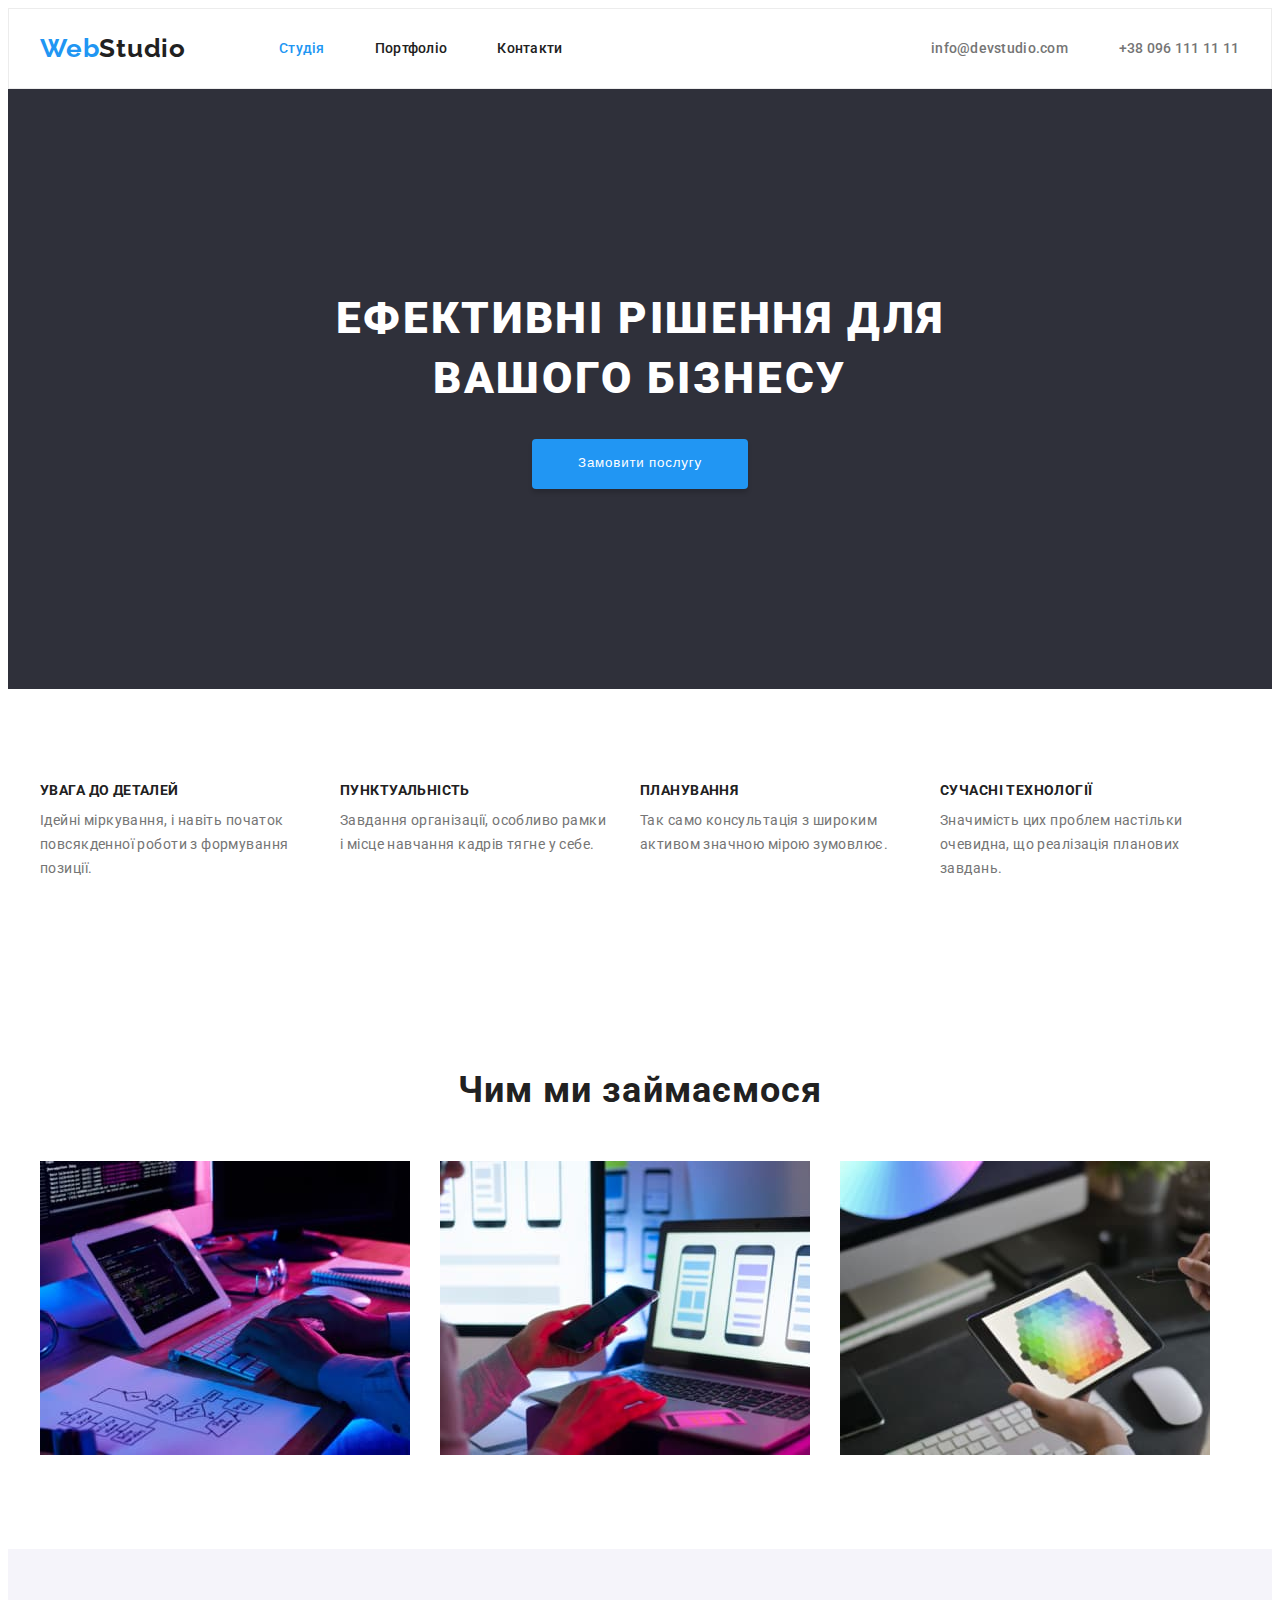
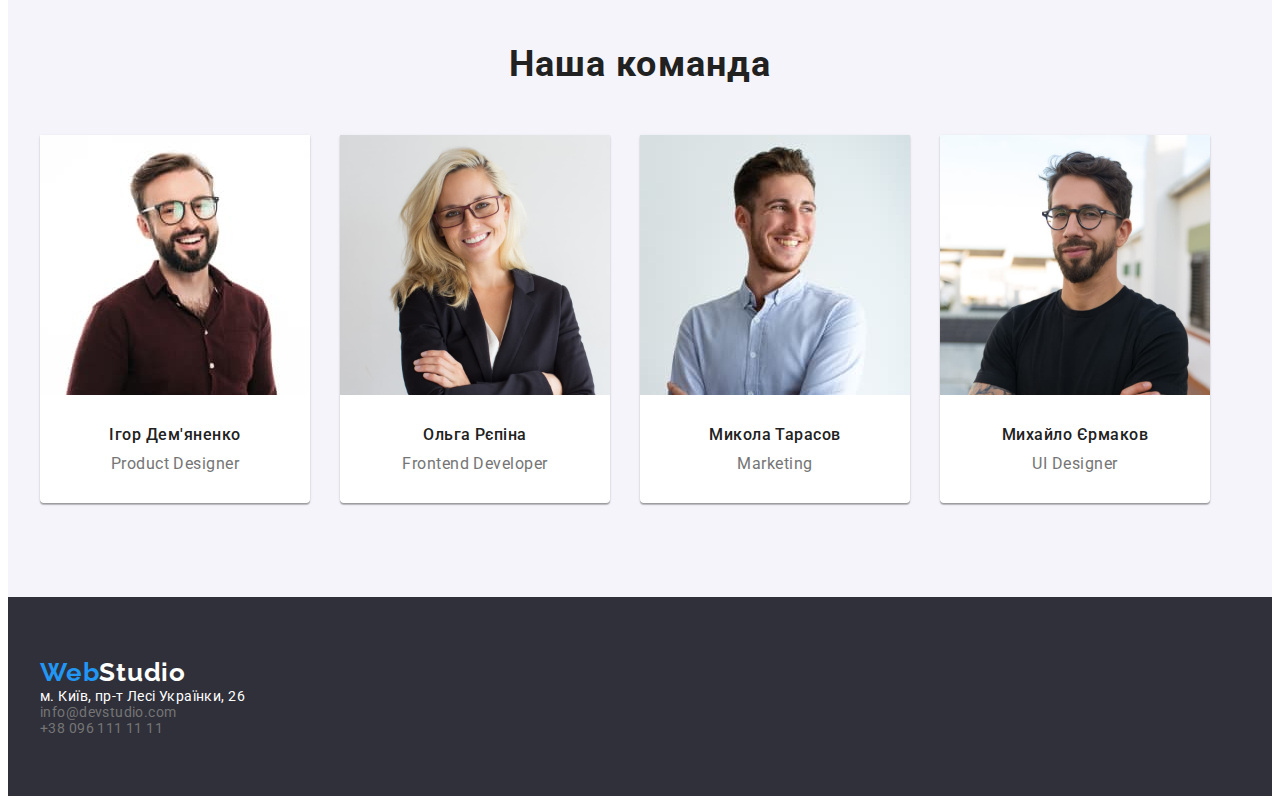
==== commit 72696812: "робота над помилками" ====
--- a/index.html
+++ b/index.html
@@ -131,11 +131,11 @@
           </ul>
         </div>
       </section>
-      <section class="section">
+      <section class="section command">
         <div class="container">
           <h2 class="section-title">Наша команда</h2>
           <ul class="img-list list">
-            <li>
+            <li class="item-command">
               <img
                 class="img"
                 src="./images/designer.jpg"
@@ -144,12 +144,12 @@
                 height="260"
               />
 
-              <div>
+              <div class="name-work">
                 <h3 class="section-title-name">Ігор Дем'яненко</h3>
                 <p class="section-text" lang="en">Product Designer</p>
               </div>
             </li>
-            <li>
+            <li class="item-command">
               <img
                 src="./images/frontend.jpg"
                 alt="фото"
@@ -157,12 +157,12 @@
                 height="260"
               />
 
-              <div>
+              <div class="name-work">
                 <h3 class="section-title-name">Ольга Рєпіна</h3>
                 <p class="section-text" lang="en">Frontend Developer</p>
               </div>
             </li>
-            <li>
+            <li class="item-command">
               <img
                 src="./images/marketing.jpg"
                 alt="фото"
@@ -170,15 +170,15 @@
                 height="260"
               />
 
-              <div>
+              <div class="name-work">
                 <h3 class="section-title-name">Микола Тарасов</h3>
                 <p class="section-text" lang="en">Marketing</p>
               </div>
             </li>
-            <li>
+            <li class="item-command">
               <img src="./images/ui.jpg" alt="фото" width="270" height="260" />
 
-              <div>
+              <div class="name-work">
                 <h3 class="section-title-name">Михайло Єрмаков</h3>
                 <p class="section-text" lang="en">UI Designer</p>
               </div>
--- a/css/styles.css
+++ b/css/styles.css
@@ -1,27 +1,3 @@
-p,
-h1,
-h2,
-h3,
-h4,
-h5,
-h6 {
-  margin: 0;
-}
-img {
-  display: block;
-  max-width: 100%;
-  height: auto;
-}
-
-ul,
-ol {
-  margin: 0;
-  padding-left: 0;
-}
-
-ul {
-  list-style: none;
-}
 :root {
   --main-title-color: #ffffff;
   --body-title-color: #212121;
@@ -32,8 +8,42 @@
     0px 1px 1px 0px rgba(0, 0, 0, 0.14), 0px 1px 3px 0px rgba(0, 0, 0, 0.12);
 }
 
+p,
+h1,
+h2,
+h3,
+h4,
+h5,
+h6 {
+  margin: 0;
+}
+img {
+  display: block;
+  max-width: 100%;
+  height: auto;
+}
+
+ul,
+ol {
+  margin: 0;
+}
+
+ul {
+  list-style: none;
+  padding-left: 0;
+}
+
+body {
+  font-family: "Roboto", sans-serif;
+  font-size: 14px;
+  color: var(--body-title-color);
+}
+
+.section {
+  padding: 94px 0;
+}
 .container {
-  width: 1170px;
+  width: 1200px;
   padding-left: 15px;
   padding-right: 15px;
   margin-left: auto;
@@ -42,6 +52,7 @@
 
 .header {
   padding: 24px 0;
+  border: 1px solid #ECECEC;
 }
 .header-navigation {
   display: flex;
@@ -51,48 +62,31 @@
   margin: 0;
   display: flexbox;
 }
-.card {
-  box-shadow: var(--card-shadow);
-  border-radius: 4px;
-  overflow: hidden;
-  align-items: flex-start;
-}
+
 .card-content {
-  padding: 15px;
-}
-.card-thumb {
-  max-width: 100%;
-  height: auto;
- 
-}
+  padding: 20px 24px;
+}
+
 .card-set {
-  padding: 0;
-  margin: 0;
-  display: flex;
-  flex-wrap: wrap;
-  margin-left: calc(-1 * var(--card-set-gap));
-  margin-top: calc(-1 * var(--card-set-gap));
-   list-style: none;
-  }
+  list-style: none;
+}
 
 .card-set > .item {
-  flex-basis: calc((100%-30px) / 4);
-  margin-left: var(--card-set-gap);
-  margin-top: var(--card-set-gap);
- 
+  width: calc((100% - 90px) / 3);
+  border: 1px solid #eeeeee;
+  background: #FFFFFF;
 }
 
 .header-nav {
-  padding-left: 93px;
   display: flex;
   gap: 50px;
   text-align: center;
   margin-left: 93px;
+  padding-left: 0;
 }
 
 .header-container {
   display: flex;
-  margin: 0;
 }
 
 .contact {
@@ -100,6 +94,7 @@
   gap: 50px;
   text-align: center;
   margin-left: auto;
+  align-items: center;
 }
 
 .portfolio {
@@ -107,7 +102,7 @@
   row-gap: 15px;
   flex-wrap: wrap;
   column-gap: 15px;
-}
+ }
 /*Властивість кнопок*/
 button {
   cursor: pointer;
@@ -141,11 +136,6 @@
   color: var(--accent-color);
 }
 
-.body {
-  font-family: "Roboto", sans-serif;
-  font-size: 14px;
-  color: var(--body-title-color);
-}
 /* Властивості навігації*/
 .header-nav-link {
   font-weight: 500;
@@ -177,14 +167,17 @@
 .header-portfolio {
   color: var(--accent-color);
 }
+
 /*прибирає маркери*/
 .list {
   marker: none;
   padding: 0;
   margin: 0;
   display: flex;
-  gap: var(--card-set-gap);
-}
+  gap: 30px;
+  flex-wrap: wrap;
+}
+
 .img-list {
   padding: 0;
   margin: 0;
@@ -205,16 +198,17 @@
   margin-bottom: 10px;
 }
 
-.section .work {
+.section > .work {
   padding-left: 215px;
   padding-right: 215px;
+  padding-top: 0;
+  padding-bottom: 0;
 }
 .work-text {
   line-height: 1.71;
   letter-spacing: 0.03em;
   color: var(--body-text-color);
   width: 270px;
-  min-height: 48px;
 }
 
 .hero {
@@ -232,6 +226,10 @@
   text-align: center;
   text-transform: uppercase;
   margin: 0 auto;
+  width: 696px;
+  height: 120px;
+  margin-left: auto;
+  margin-right: auto;
 }
 /*стилізація кнопки*/
 .btn {
@@ -248,16 +246,19 @@
   margin-top: 30px;
 }
 
-.section {
-  padding: 94px 0;
-}
-
 .section-title {
   font-size: 36px;
   line-height: 1.17;
   letter-spacing: 0.03em;
   text-align: center;
-  padding-bottom: 50px;
+  margin-bottom: 50px;
+}
+.command {
+  background: #F5F4FA;
+}
+.item-command > .name-work {
+  margin-top: 30px;
+  margin-bottom: 30px;
 }
 .section-title-name {
   font-weight: 500;
@@ -265,8 +266,12 @@
   line-height: 1.19;
   text-align: center;
   letter-spacing: 0.03em;
-  padding-top: 30px;
-  margin-bottom: 10px;
+   margin-bottom: 10px;
+}
+.img-list > .item-command {
+  border-radius: 0px 0px 4px 4px;
+  box-shadow: 0px 1px 3px rgba(0, 0, 0, 0.12), 0px 1px 1px rgba(0, 0, 0, 0.14), 0px 2px 1px rgba(0, 0, 0, 0.2);
+  background: #FFFFFF;
 }
 .section-text {
   font-size: 16px;
@@ -277,7 +282,7 @@
 }
 .color-footer {
   background-color: #2f303a;
-  padding: 60px 1154px 60px 215px;
+  padding: 60px 0;
 }
 .logo-studio {
   font-family: "Raleway";
@@ -286,6 +291,7 @@
   line-height: 1.19;
   letter-spacing: 0.03em;
   color: rgba(255, 255, 255, 1);
+  margin-bottom: 20px;;
 }
 .contacts,
 .color-tel-black,
@@ -316,25 +322,30 @@
   letter-spacing: 0.03em;
   color: var(--body-text-color);
 }
+.color-mail {
+  margin-bottom: 9px;
+}
 .color-maps {
   letter-spacing: 0.03em;
   color: var(--main-title-color);
-}
-/*Портфоліо*/
+  margin-bottom: 9px;
+}
+
+.button-list {
+  text-align: center;
+}
 .cursor {
-  padding: 50px;
-  text-align: center;
+  display: flex;
+  margin-bottom: 50px;
+  justify-content: center;
   gap: 8px;
-}
- .button-list {
-  text-align: center;
 }
 .cursor .cursor-btn {
   background: #f5f4fa;
   border-radius: 4px;
   border: #f5f4fa;
   display: inline-block;
-   min-width: 73px;
+  min-width: 73px;
   min-height: 38px;
   padding: 6px 25px 6px 25px;
 }
